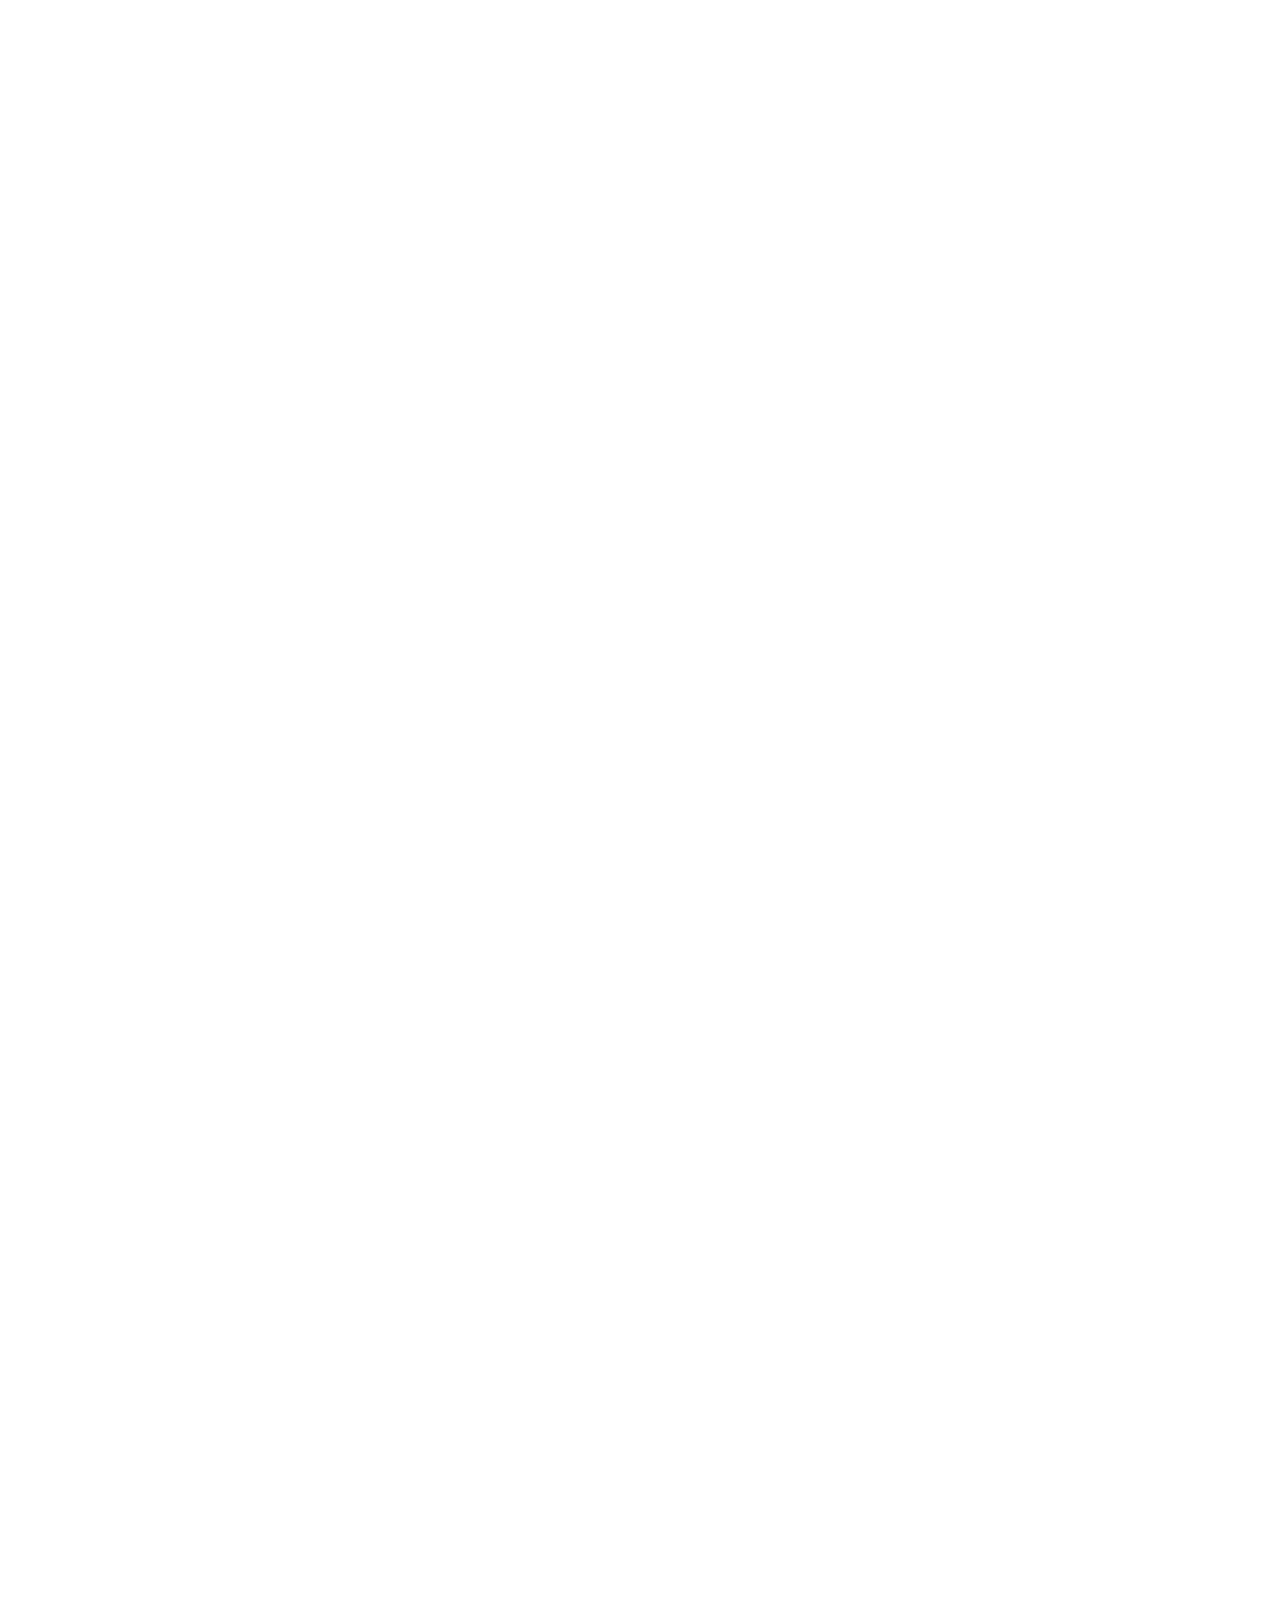
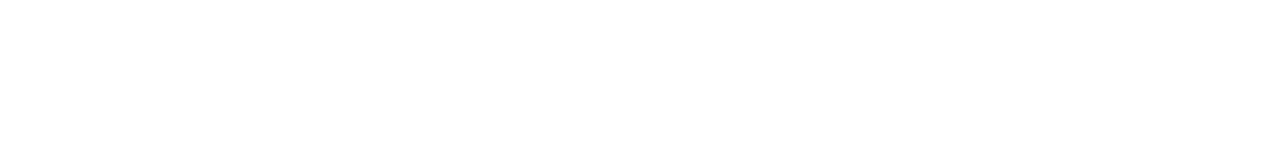
==== index.html @ 77123546 "Add files via upload" ====
<!doctype html>
<html lang="en">

<head>

  <meta charset="utf-8">
  <!-- Required meta tags -->
  <meta name="viewport" content="width=device-width, initial-scale=1.0">
  <link rel="shortcut icon" type="image/x-icon" href="favicon.ico" />
  <!-- Bootstrap CSS -->
  <link rel="stylesheet" href="https://stackpath.bootstrapcdn.com/bootstrap/4.3.1/css/bootstrap.min.css"
    integrity="sha384-ggOyR0iXCbMQv3Xipma34MD+dH/1fQ784/j6cY/iJTQUOhcWr7x9JvoRxT2MZw1T" crossorigin="anonymous">
  <link href="https://cdnjs.cloudflare.com/ajax/libs/font-awesome/4.7.0/css/font-awesome.min.css" rel="stylesheet" />
  <link rel=”stylesheet” href=”css/bootstrap.css”>
  <link rel=”stylesheet” href=”css/bootstrap-responsive.css”>
  <script src="https://code.jquery.com/jquery-3.2.1.slim.min.js"
    integrity="sha384-KJ3o2DKtIkvYIK3UENzmM7KCkRr/rE9/Qpg6aAZGJwFDMVNA/GpGFF93hXpG5KkN"
    crossorigin="anonymous"></script>
  <script src="https://cdnjs.cloudflare.com/ajax/libs/popper.js/1.12.9/umd/popper.min.js"
    integrity="sha384-ApNbgh9B+Y1QKtv3Rn7W3mgPxhU9K/ScQsAP7hUibX39j7fakFPskvXusvfa0b4Q"
    crossorigin="anonymous"></script>
  <script src="https://maxcdn.bootstrapcdn.com/bootstrap/4.0.0/js/bootstrap.min.js"
    integrity="sha384-JZR6Spejh4U02d8jOt6vLEHfe/JQGiRRSQQxSfFWpi1MquVdAyjUar5+76PVCmYl"
    crossorigin="anonymous"></script>
  <script type="text/javascript" src="./app.js"></script>


  <link crossorigin="anonymous" href="https://stackpath.bootstrapcdn.com/bootstrap/4.4.1/css/bootstrap.min.css"
    integrity="sha384-Vkoo8x4CGsO3+Hhxv8T/Q5PaXtkKtu6ug5TOeNV6gBiFeWPGFN9MuhOf23Q9Ifjh" rel="stylesheet" />
  <!-- Custom Styles -->
  <link href="style.css" rel="stylesheet" type="text/css" />
  <title>Taniya Bhosale</title>
</head>

<body id="body" style="opacity: 0;">


  <nav class="navbar fixed-top navbar-expand-lg navbar-dark bg-nav-color ">
    <a href="https://www.taniyabhosale.com"><img class="navbar-brand mr-auto mt-1 mt-lg-0" alt="Miss Taniya Bhosale"
        height="40" src="FrameBrand.png" /></a>

    <div class="collapse navbar-collapse" id="navbarTogglerTbo">
      <ul class="navbar-nav navbar-nav float-right text-right pr-3 ml-auto mt-2 mt-lg-0">
        <li class="nav-item" data-target=".navbar-collapse.show" data-toggle="collapse"> <a class="nav-link" href="#">
            Home
          </a>
        </li>
        <li class="nav-item" data-target=".navbar-collapse.show" data-toggle="collapse">
          <a class="nav-link" href="#projects">
            Projects
          </a>
        </li>

        <li class="nav-item">
          <a class="nav-link" target="_blank" href="http://taniyabhosale.com/Taniya_Resume.pdf">
            Resume
          </a>
        </li>
        <li class="nav-item" >
          <a class="nav-link" href="https://www.instagram.com/food_escapes/" target="_blank">
            Food Blog
          </a>
        </li>
      </ul>
    </div>
  </nav>
  <main role="main" class="container">
    <p class="text-right" style="color: rgb(199, 199, 199);">
      This website is made with <i class="fa fa-heart"style="color: #54b161;"></i> by <a style="color: rgb(223, 223, 223);"
        href="http://www.taniyabhosale.com/">Taniya
        Bhosale</a>
    </p>
    <div class="">
      <div class="row ">
        <header>
          <!-- MOBILE  -->
          <div class="col-xs-12 d-block d-sm-none text-center">
            <div class="header-image">
              <img alt="Miss Taniya Bhosale" height="200" src="tbfinal-mobile.jpeg" />
            </div>
            <div class="resume-title">
              <h2>Taniya</h2>
              <h2>Bhosale</h2>
              <div class="resume-designation">
                <span>UX Designer & Researcher</span>
              </div>
            </div>
          </div>
          <!-- DESKTOP -->
          <div class="col-md-12 extra-offset-md d-none d-md-block d-lg-block first-section">
            <div class="rainbow col-8  person-photo" style="margin-left: auto; 
            margin-right: 0;">
              <img alt="Taniya Bhosale" src="tbfinal-mobile.jpeg" />
            </div>
            <div class="col-8  extra-offset-md resume-title">
              <h2>Taniya</h2>
              <h2>Bhosale</h2>
              <hr style=" width:50%; ">
              <div class="resume-designation" style="font-family: 'Raleway', sans-serif;
                padding: 1em 2em;
                font-size: 18px;">
                <!-- <span>UX Designer & Researcher</span> -->
                <span>A</span>
                <span class="txt-rotate " data-period="1000"
                  data-rotate='[ "UX researcher ", "UX designer",  "developer", "problem solver", "foodie" ]'></span>

              </div>
            </div>
          </div>
          <div class="header-overlay d-none d-md-block d-lg-block"></div>
        </header>
</div>
    </div>
  </main>
        <section class="scroll-down" id="introduction">
          <div class="row section-white">
            <div class="col-sm-12">
              <hr style="width: 100%;">
              <main role="main" class="container">
              <h4 class="bio-tag-line text-center font-weight-normal">
                Hi! Thanks for stopping by :)
                I'm a user experience designer & researcher but I also love to code. I have a background computer
                science with front end development being my forte. I'm currently taking a deep dive in the field of Human Computer Interaction and User Experience design
                from the
                <a href="https://www.ischool.utexas.edu/">
                  <span style="color: #cc5200">
                    University of Texas at Austin.
                  </span>
                </a>
                <img src="utaustinlogo.png" height="30" width="50" alt="UT Austin Logo" />
              </h4>
              </main>
              <hr style="width: 100%;">
            </div>
          </div>
        </section>
        <main role="main" class="container">
        <section class="scroll-down" id="projects">
          <div class="row">
            <div class="col-md-12 mb-5">
              <h2 class="title">PROJECTS</h2>
              <hr />
            </div>
            <br>
            <div class="col-sm-12 projects-list">
              <div class="card-deck mt-4">
                <a href="ecowin.html" class="card" style=" border-color: #cce3ba;
                    border-width: 4px;
                    border-radius: 3%;">
                  <img class="card-img-top" src="./ecowin_logo.png" alt="Ecowin Logo">
                  <div class="card-body text-center">
                    <h5 class="card-title">
                      ECOWIN - Environment awareness and actionable steps
                    </h5>
                  </div>
                </a>

                <a href="indeed.html" class="card" style=" border-color: #aacbe6;
                    border-width: 4px;
                    border-radius: 3%;">
                  <img class="card-img-top" src="./Indeed-Logo.png" alt="Indeed Logo">
                  <div class="card-body text-center">
                    <h5 class="card-title">
                      UX benchmarking for Indeed
                    </h5>
                  </div>
                </a>

              </div>
              <br />
              <!--<div class="card-deck mt-4">-->
              <!--  <a class="card" href="medicalStore.html" style=" border-color: #f7c9b2;-->
              <!--     border-width: 4px;-->
              <!--    border-radius: 3%;">-->
              <!--    <img class="card-img-top" style="border:#CBDBC5; border-radius: 3px; width: 100%;"-->
              <!--      src="./MedHelp_main.png" alt="Medhelp Logo">-->
              <!--    <div class="card-body text-center">-->
              <!--      <h5 class="card-title">MEDHelp</h5>-->
              <!--    </div>-->
              <!--  </a>-->
              <!--  <a class="card" href="gmail.html" style=" -->
              <!--      border-color: #f5b3b3;-->
              <!--      border-width: 4px;-->
              <!--      border-radius: 3%;">-->
              <!--    <img class="card-img-top" src="./gmail logo.jpeg" alt="GMail Logo">-->
              <!--    <div class="card-body text-center">-->
              <!--      <h5 class="card-title">Google mail improvement</h5>-->
              <!--    </div>-->
              <!--  </a>-->
              <!--  <a class="card" href="citiProjects.html" style=" -->
              <!--      border-color: #a3b7d4;-->
              <!--      border-width: 4px;-->
              <!--      border-radius: 3%;">-->
              <!--    <img class="card-img-top" src="./citi-logo.svg" alt="Citi Logo">-->
              <!--    <div class="card-body text-center">-->
              <!--      <h5 class="card-title">Global dashboards for CITI</h5>-->
              <!--    </div>-->
              <!--  </a>-->
              <!--</div>-->
            </div>
            <div class="col-sm-12 mt-5">
              <h4 class="text-center lead font-weight-normal">More UX focused projects are under construction :)</h4>
            </div>
          </div>
        </section>
</main>
        <section class="scroll-down" id="experience">
          <div class="row">
            <div class="col-md-6">
              <h2 class="title">WORK &amp; INTERNSHIP EXPERIENCE</h2>
              <hr />
              <div class="timeline-centered">
                <article class="timeline-entry">
                  <div class="timeline-entry-inner">
                    <div class="timeline-icon"></div>
                    <div class="timeline-label">JULY, 2019 - JUNE 2021</div>
                    <h3 class="company">Citi Corp Services, India</h3>
                    <p class="designation">Analyst / Web developer</p>
                    <p class="description">Designed and developed 3 interaction screens for a global trade
                      application.
                    </p>
                    Reduced redundancy of JSP code by at least 10% using reusable components in Angular.
                    <P class="description"> Designed a generic scalable solution for a payment screen which was
                      extended
                      to three other products with minimal changes
                    </p>
                  </div>
                </article>
                <article class="timeline-entry">
                  <div class="timeline-entry-inner">
                    <div class="timeline-icon"></div>
                    <div class="timeline-label">JUNE 2018 - JULY 2018</div>
                    <h3 class="company">Citi Corp Services, India</h3>
                    <p class="designation">Intern</p>
                    <p class="description">I got a chance to work on an industrial project which will ease the Citi
                      Operations work flow by reducing the UI complexity, hence enhancing the overall UX.
                    </p>
                  </div>
                </article>
              </div>
            </div>
            <div class="col-md-6 mobile-padding">
              <h2 class="title">EDUCATION</h2>
              <hr />
              <div class="timeline-centered">
                <article class="timeline-entry">
                  <div class="timeline-entry-inner">
                    <div class="timeline-icon"></div>
                    <div class="timeline-label">AUGUST, 2021- MAY 2023</div>
                    <h3 class="company">Master of Science in Human Computer Interaction</h3>
                    <p class="designation">University of Texas at Austin, USA</p>
                    <p class="description">Currently pursuing my master of science from UT Austin - School of
                      Information,
                      specializing in human computer interaction.
                    </p>
                  </div>
                </article>
                <article class="timeline-entry">
                  <div class="timeline-entry-inner">
                    <div class="timeline-icon"></div>
                    <div class="timeline-label">JUNE, 2019</div>
                    <h3 class="company">Bachelors Degree in Information technology (Computer Science)</h3>
                    <p class="designation">University of Pune, India</p>
                    <p class="description">I completed my Bachelor of Engineering degree in Information Technology
                      with
                      an
                      overall pointer of 8.33 out of 10, from one of the topmost engineering colleges in my state.
                    </p>
                  </div>
                </article>
              </div>
            </div>
          </div>
        </section>

        <section class="scroll-down" id="interests">
          <div class="row">
            <div class="col-sm-12">
              <h2 class="title">MY OTHER INTERESTS</h2>
              <hr />
            </div>
            <div class="col-sm-6 mt-4">
              <ul class="tbo-list">
                <li class="tbo-list-group-item">I have worked in remote small villages in India to enhance and empower
                  those villagers with personal interaction.
                </li>
                <li class="tbo-list-group-item">I have worked with farmers to help educate them and provide them with
                  free agricultural knowledge which is key work of my family business
                </li>
                <li class="tbo-list-group-item">I dwell in music and I&#39;m very active off stage as well as on
                  stage,
                  with good impromtu comparing skills depending on the audience.
                </li>
                <li class="tbo-list-group-item">I have portrayed various leadership roles as a sports secretary and a
                  basketball player.
                </li>
              </ul>
            </div>
            <div class="col-xs-12 col-sm-6 col-md-6 col-lg-6 ">
              <div id="carouselExampleIndicators" class="carousel slide" data-ride="carousel">
                <ol class="carousel-indicators">
                  <li data-target="#carouselExampleIndicators" data-slide-to="0" class="active"></li>
                  <li data-target="#carouselExampleIndicators" data-slide-to="1"></li>
                  <li data-target="#carouselExampleIndicators" data-slide-to="2"></li>
                  <li data-target="#carouselExampleIndicators" data-slide-to="3"></li>
                  <li data-target="#carouselExampleIndicators" data-slide-to="4"></li>
                </ol>
                <div class="carousel-inner">
                  <div class="carousel-item active">
                    <img class="d-block w-100" src="drama.jpg" alt="Winninig a national level drama comp">

                  </div>
                  <div class="carousel-item">
                    <img class="d-block w-100" src="bball.jpeg" alt="playing basketball">
                  </div>
                  <div class="carousel-item">
                    <img class="d-block w-100" src="anchoring.jpg" alt="Anchoring">
                  </div>
                  <div class="carousel-item">
                    <img class="d-block w-100" src="awards.jpg" alt="Sports secretary awards">
                  </div>
                  <div class="carousel-item">
                    <img class="d-block w-100" src="farmers.jpg" alt="Interactions with farmers">
                  </div>
                </div>
                <a class="carousel-control-prev" href="#carouselExampleIndicators" role="button" data-slide="prev">
                  <span class="carousel-control-prev-icon" aria-hidden="true"></span>
                  <span class="sr-only">Previous</span>
                </a>
                <a class="carousel-control-next" href="#carouselExampleIndicators" role="button" data-slide="next">
                  <span class="carousel-control-next-icon" aria-hidden="true"></span>
                  <span class="sr-only">Next</span>
                </a>
              </div>
            </div>

          </div>
        </section>

        <footer class="container footer-area">
          <div class="text-center">
            <div class="row justify-content-center">
              <div class="col-lg-12">
                <div class="footer-top flex-column">
                  <div class="footer-logo">
                    <button class="d-none"><a class="hire-me" target="_blank" href="Taniya_Resume.pdf">
                        Download My Resume </a></button>


                    <h5 class="pt-3">Connect with me</h5>
                  </div>
                  <div class="social-profiles">
                    <a href="https://www.linkedin.com/in/taniya-bhosale/" class="fa fa-linkedin"></a>
                    <a href="https://www.instagram.com/food_escapes/" class="fa fa-instagram"></a>
                    <a data-auto-recognition="true" href="mailto:taniya@utexas.edu" class="fa fa-envelope"></a>
                  </div>
                </div>
              </div>
            </div>
            <div class="row footer-bottom justify-content-center">
              <p class="col-lg-8 col-sm-12 footer-text">
                &copy;
                <script type="text/javascript">
                  document.write(new Date().getFullYear());
                </script> All rights reserved | This website is made by <a
                  href="http://www.taniyabhosale.com/">Taniya
                  Bhosale</a>
              </p>
            </div>
          </div>
        </footer>
        <!-- MODALS -->
        <!-- <div aria-hidden="true" aria-labelledby="exampleModalLabel" class="modal fade" id="medicalstoremodal" role="dialog" tabindex="-1">
            <div class="modal-dialog modal-lg" role="document">
            <div class="modal-content">
            <div class="modal-header">
            <h5 class="modal-title">Medical Store Management System</h5>
            <button aria-label="Close" class="close" data-dismiss="modal" type="button"><span aria-hidden="true">&times;</span></button></div>
            
            <div class="modal-body"><img alt="medicalStore" class="rounded mx-auto d-block width-90p" src="diagram1.png" />
            <ul class="list-group list-group pt-4 pb-4">
              <li class="list-group-item">I had visited multiple medical shops, spoken to their employees, understood their issues and produced this system taking into consideration all the user needs.</li>
              <li class="list-group-item">We resolved the problems of maintaining the details of a medical store such as stock, expiry dates, accounts, user details, etc. and we created a hassle-free system that is much needed in today&rsquo;s Indian pharmacy stores.</li>
              <li class="list-group-item">While building this system we realized there were a lot of supporting factors that had to be taken into consideration, other than the user. The user need was one thing, but feasibility, cost of production, accessibility etc. were of great importance too.</li>
              <li class="list-group-item">Understanding the user and designing a system around his needs was of utmost importance to me.</li>
            </ul>
            
            <div class="card-deck">
            <div class="card">
            <div class="card-body"><img alt="medicalStore" class="w-50 rounded mx-auto d-block" src="Frame 7.png" />
            <p class="text-center image-caption">The application</p>
            </div>
            </div>
            </div>
            </div>
            
            <div class="modal-footer"><button class="btn btn-secondary" data-dismiss="modal" type="button">Close</button></div>
            </div>
            </div>
            </div> -->
        <!-- 
            <div aria-hidden="true" aria-labelledby="exampleModalLabel" class="modal fade" id="tradesvmodal" role="dialog" tabindex="-1">
            <div class="modal-dialog modal-lg" role="document">
            <div class="modal-content">
            <div class="modal-header">
            <h5 class="modal-title">Trade Surveillance System</h5>
            <button aria-label="Close" class="close" data-dismiss="modal" type="button"><span aria-hidden="true">&times;</span></button></div>
            
            <div class="modal-body">
            <ul class="list-group mb-4">
              <li class="list-group-item">I lead a team of 8 to make a trade surveillance system for fraud detection and even won this competition.</li>
              <li class="list-group-item">We used various technologies, studied about different frauds we could detect and came up with a fully functioning application just within one week of coding.</li>
              <li class="list-group-item">I worked mainly on Angular and servlets which I used for integrating it.</li>
              <li class="list-group-item">It was a great experience handling such a large team, and making sure everyone was equally involved in this project.</li>
            </ul>
            
            <div class="card-deck">
            <div class="card">
            <div class="card-body"><img alt="winningTeam" class="w-50 rounded mx-auto d-block" src="tradesv.jpg" />
            <p class="text-center image-caption">Leading a team of 8</p>
            </div>
            </div>
            </div>
            </div>
            
            <div class="modal-footer"><button class="btn btn-secondary" data-dismiss="modal" type="button">Close</button></div>
            </div>
            </div>
            </div> -->
        <!-- <div aria-hidden="true" aria-labelledby="exampleModalLabel" class="modal fade" id="semanticmodal" role="dialog" tabindex="-1">
            <div class="modal-dialog modal-lg" role="document">
            <div class="modal-content">
            <div class="modal-header">
            <h5 class="modal-title">Semantic web search engine</h5>
            <button aria-label="Close" class="close" data-dismiss="modal" type="button"><span aria-hidden="true">&times;</span></button></div>
            
            <div class="modal-body">
            <ul class="list-group">
              <li class="list-group-item">Researching to overcome issues related to redundant and imperfect search results.</li>
              <li class="list-group-item">As a solution, we came up with an idea of a small-scale search engine using ontologies that would extract the meaning of a search query and return only the exact expected results.</li>
              <li class="list-group-item">We built on top of the existing algorithms and even wrote a few new algorithms to get a final product of a semantic search engine.</li>
              <li class="list-group-item">My inherent ability of &lsquo;extensive researching before beginning work&rsquo; aided in the advancement of the project.</li>
              <li class="list-group-item">As research for this project, I wrote a literature survey paper which has been accepted by the International Conference on Computer Communication and Informatics 2020 to be published in IEEE journals.</li>
              <li class="list-group-item"><a href="https://drive.google.com/open?id=0B-fiHB4Mm16wMzM4UFY0UEFNY2hocEpqNURuWjlCQTJwX2Vn">Read the paper here</a></li>
            </ul>
            </div>
            
            <div class="modal-footer"><button class="btn btn-secondary" data-dismiss="modal" type="button">Close</button></div>
            </div>
            </div>
            </div> -->
 
  <!-- jQuery first, then Popper.js, then Bootstrap JS -->
  <script src="https://code.jquery.com/jquery-3.3.1.slim.min.js"
    integrity="sha384-q8i/X+965DzO0rT7abK41JStQIAqVgRVzpbzo5smXKp4YfRvH+8abtTE1Pi6jizo" crossorigin="anonymous" />
  <script src="https://cdnjs.cloudflare.com/ajax/libs/popper.js/1.14.7/umd/popper.min.js"
    integrity="sha384-UO2eT0CpHqdSJQ6hJty5KVphtPhzWj9WO1clHTMGa3JDZwrnQq4sF86dIHNDz0W1" crossorigin="anonymous" />
  <script src="https://stackpath.bootstrapcdn.com/bootstrap/4.4.1/js/bootstrap.min.js"
    integrity="sha384-wfSDF2E50Y2D1uUdj0O3uMBJnjuUD4Ih7YwaYd1iqfktj0Uod8GCExl3Og8ifwB6" crossorigin="anonymous" />
  <script src="https://cdnjs.cloudflare.com/ajax/libs/animejs/2.0.2/anime.min.js"></script>


</body>

</html>
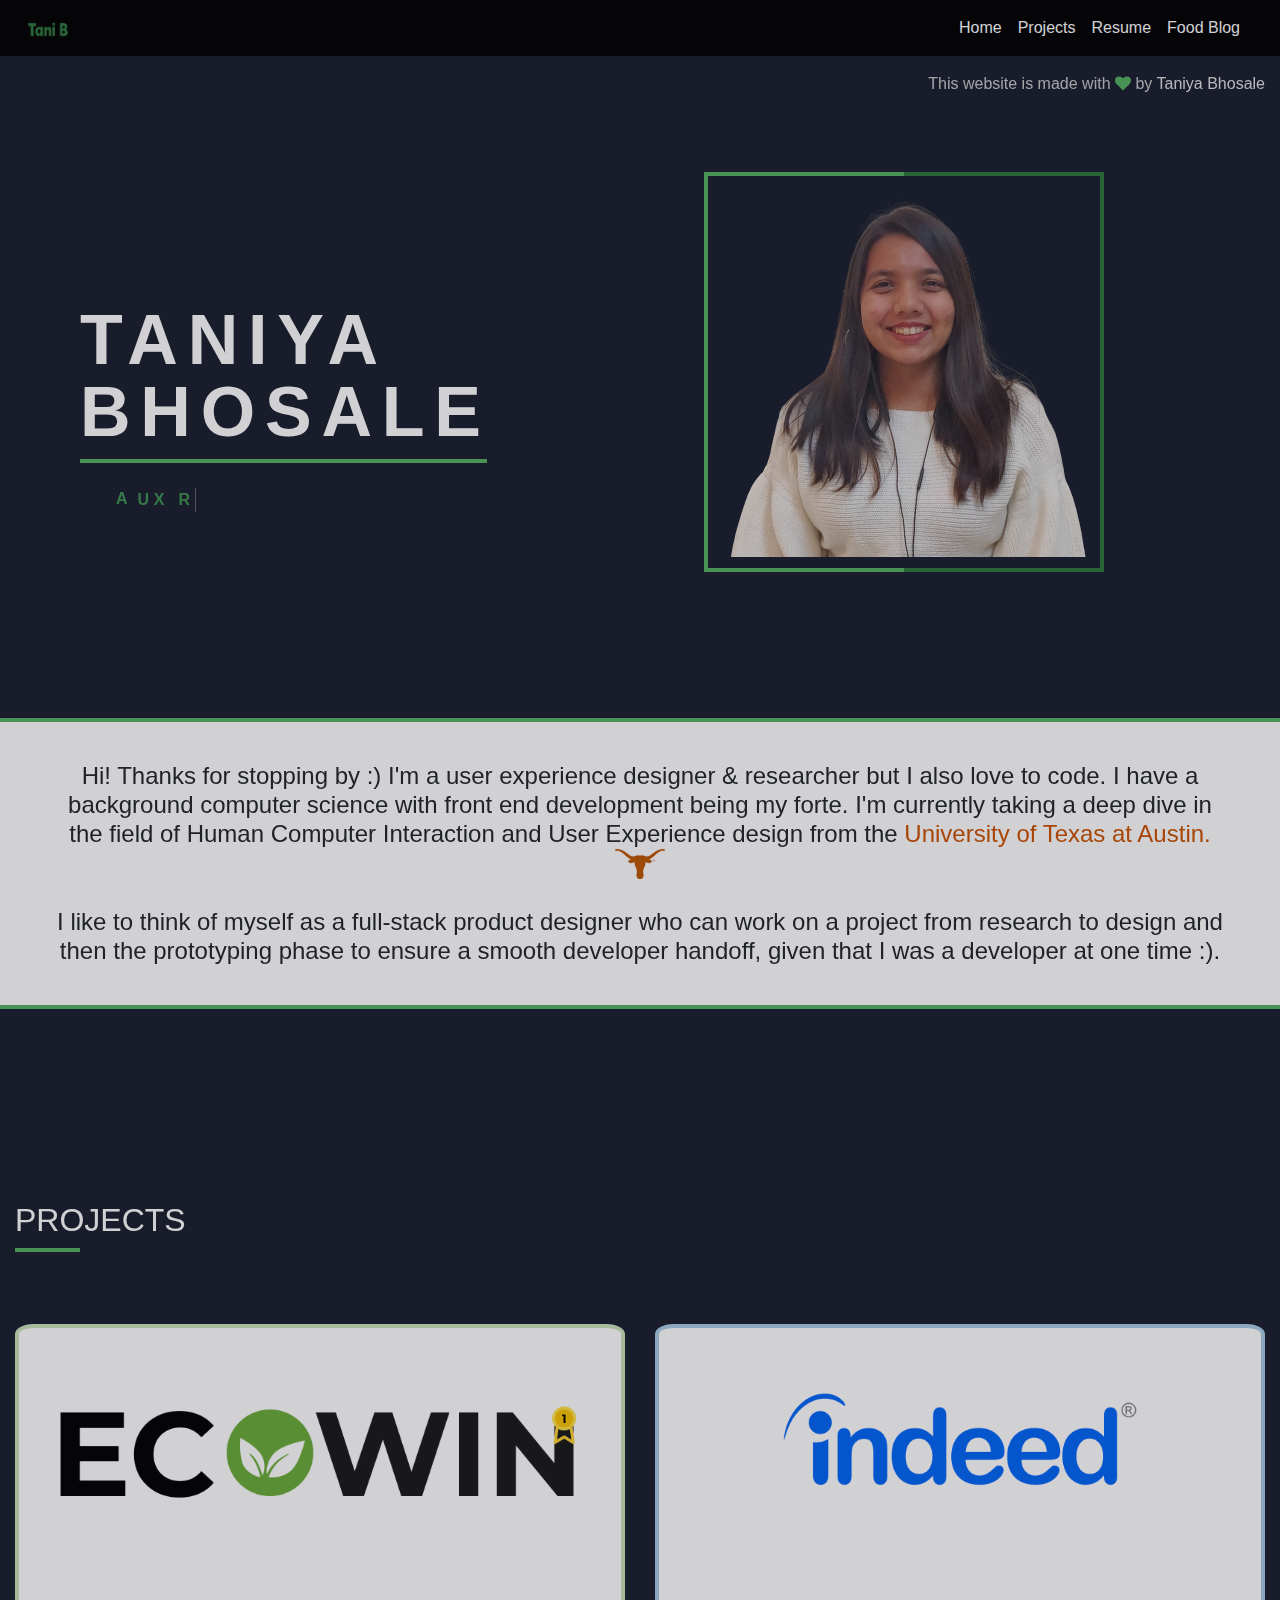
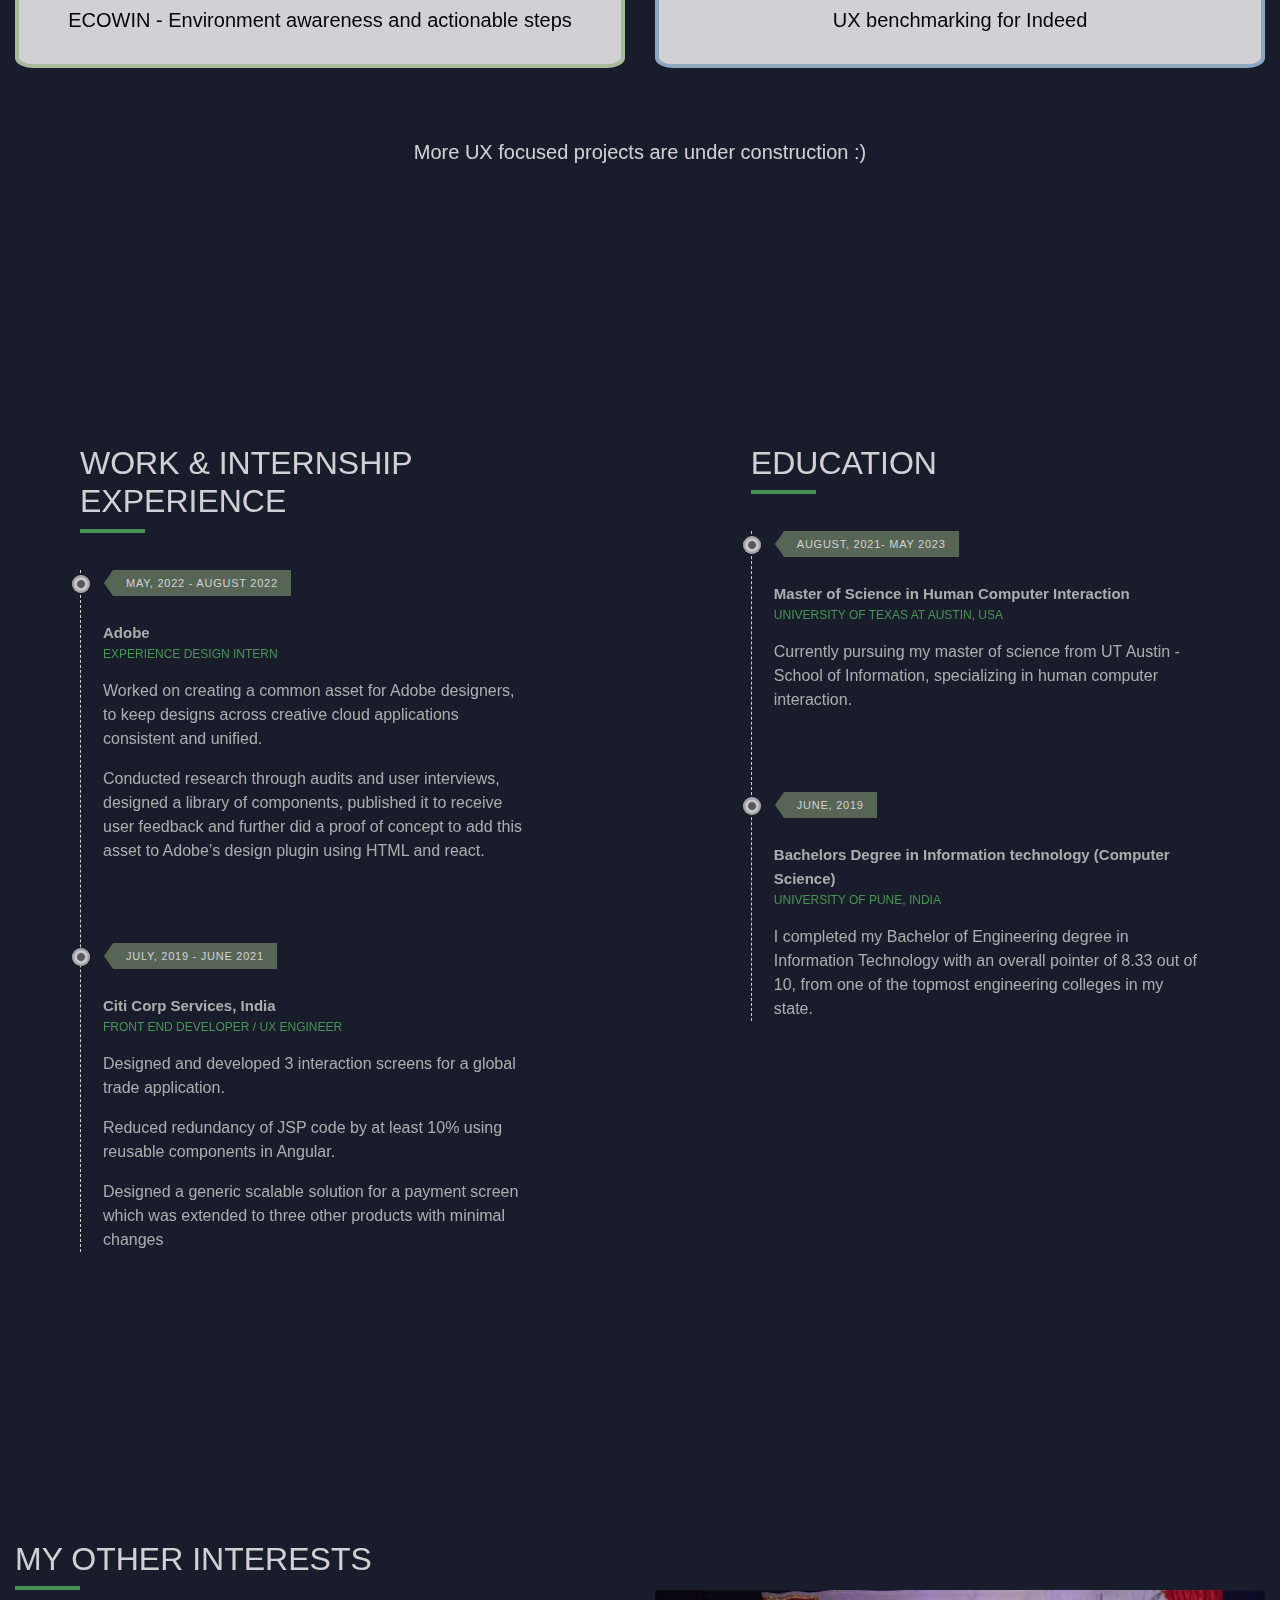
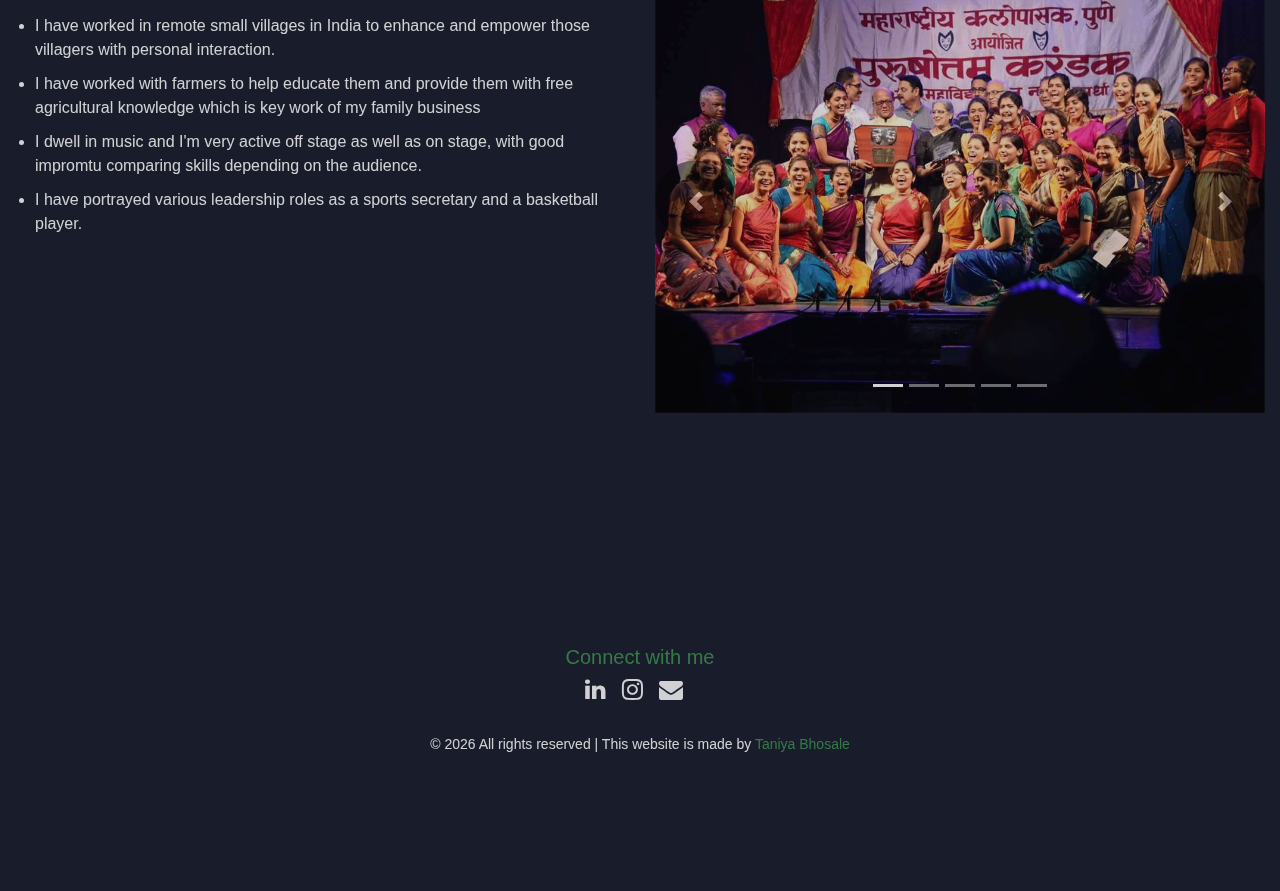
==== commit f77daa3a: "changes to hero page and Indeed file" ====
--- a/index.html
+++ b/index.html
@@ -52,7 +52,7 @@
         </li>
 
         <li class="nav-item">
-          <a class="nav-link" target="_blank" href="http://taniyabhosale.com/Taniya_Resume.pdf">
+          <a class="nav-link" target="_blank" href="Taniya_Bhosale_Resume_FT.pdf">
             Resume
           </a>
         </li>
@@ -67,7 +67,7 @@
   <main role="main" class="container">
     <p class="text-right" style="color: rgb(199, 199, 199);">
       This website is made with <i class="fa fa-heart"style="color: #54b161;"></i> by <a style="color: rgb(223, 223, 223);"
-        href="http://www.taniyabhosale.com/">Taniya
+        href="https://taniya-bhosale.github.io/">Taniya
         Bhosale</a>
     </p>
     <div class="">
@@ -101,8 +101,8 @@
                 font-size: 18px;">
                 <!-- <span>UX Designer & Researcher</span> -->
                 <span>A</span>
-                <span class="txt-rotate " data-period="1000"
-                  data-rotate='[ "UX researcher ", "UX designer",  "developer", "problem solver", "foodie" ]'></span>
+                <span class="txt-rotate" data-period="1000"
+                  data-rotate='[ "UX researcher ", "UX designer", "ALLY", "Developer", "problem solver", "foodie" ]'></span>
 
               </div>
             </div>
@@ -128,6 +128,9 @@
                   </span>
                 </a>
                 <img src="utaustinlogo.png" height="30" width="50" alt="UT Austin Logo" />
+                <br>
+                <br>
+                I like to think of myself as a full-stack product designer who can work on a project from research to design and then the prototyping phase to ensure a smooth developer handoff, given that I was a developer at one time :).
               </h4>
               </main>
               <hr style="width: 100%;">
@@ -199,34 +202,50 @@
               <!--</div>-->
             </div>
             <div class="col-sm-12 mt-5">
-              <h4 class="text-center lead font-weight-normal">More UX focused projects are under construction :)</h4>
+              <h4 class="text-center lead font-weight-normal" style="color: #ffffff;">More UX focused projects are under construction :)</h4>
             </div>
           </div>
         </section>
-</main>
+      </main>
         <section class="scroll-down" id="experience">
-          <div class="row">
-            <div class="col-md-6">
+          <div class="row" style="padding: 80px;">
+            <div class="col-md-5">
               <h2 class="title">WORK &amp; INTERNSHIP EXPERIENCE</h2>
               <hr />
               <div class="timeline-centered">
                 <article class="timeline-entry">
                   <div class="timeline-entry-inner">
                     <div class="timeline-icon"></div>
+                    <div class="timeline-label">MAY, 2022 - AUGUST 2022</div>
+                    <h3 class="company">Adobe</h3>
+                    <p class="designation">Experience design intern</p>
+                    <p class="description">Worked on creating a common asset for Adobe designers, to keep designs across creative cloud applications consistent and unified.
+                    </p>
+                    <p class="description">
+                      Conducted research through audits and user interviews, designed a library of components, published it to receive user feedback and further did a proof of concept to add this asset to Adobe’s design plugin using HTML and react.
+
+                    </p>
+                  </div>
+                </article>
+                <article class="timeline-entry">
+                  <div class="timeline-entry-inner">
+                    <div class="timeline-icon"></div>
                     <div class="timeline-label">JULY, 2019 - JUNE 2021</div>
                     <h3 class="company">Citi Corp Services, India</h3>
-                    <p class="designation">Analyst / Web developer</p>
+                    <p class="designation">Front end developer / UX Engineer</p>
                     <p class="description">Designed and developed 3 interaction screens for a global trade
                       application.
                     </p>
+                    <p class="description">
                     Reduced redundancy of JSP code by at least 10% using reusable components in Angular.
+                    </p>
                     <P class="description"> Designed a generic scalable solution for a payment screen which was
                       extended
                       to three other products with minimal changes
                     </p>
                   </div>
                 </article>
-                <article class="timeline-entry">
+                <!-- <article class="timeline-entry">
                   <div class="timeline-entry-inner">
                     <div class="timeline-icon"></div>
                     <div class="timeline-label">JUNE 2018 - JULY 2018</div>
@@ -236,10 +255,11 @@
                       Operations work flow by reducing the UI complexity, hence enhancing the overall UX.
                     </p>
                   </div>
-                </article>
-              </div>
-            </div>
-            <div class="col-md-6 mobile-padding">
+                </article> -->
+              </div>
+            </div>
+            <div class="col-md-2"></div>
+            <div class="col-md-5" >
               <h2 class="title">EDUCATION</h2>
               <hr />
               <div class="timeline-centered">
@@ -272,7 +292,7 @@
             </div>
           </div>
         </section>
-
+        <main role="main" class="container">
         <section class="scroll-down" id="interests">
           <div class="row">
             <div class="col-sm-12">
@@ -336,18 +356,18 @@
 
           </div>
         </section>
-
+     </main>
         <footer class="container footer-area">
           <div class="text-center">
             <div class="row justify-content-center">
               <div class="col-lg-12">
                 <div class="footer-top flex-column">
                   <div class="footer-logo">
-                    <button class="d-none"><a class="hire-me" target="_blank" href="Taniya_Resume.pdf">
+                    <button style="color: white;" class="d-none"><a class="hire-me" target="_blank" href="Taniya_Bhosale_Resume_FT.pdf">
                         Download My Resume </a></button>
 
 
-                    <h5 class="pt-3">Connect with me</h5>
+                    <h5 style="color: #3e9150;"class="pt-3">Connect with me</h5>
                   </div>
                   <div class="social-profiles">
                     <a href="https://www.linkedin.com/in/taniya-bhosale/" class="fa fa-linkedin"></a>
@@ -358,99 +378,18 @@
               </div>
             </div>
             <div class="row footer-bottom justify-content-center">
-              <p class="col-lg-8 col-sm-12 footer-text">
+              <p class="col-lg-8 col-sm-12 footer-text" style="color: white;">
                 &copy;
                 <script type="text/javascript">
                   document.write(new Date().getFullYear());
-                </script> All rights reserved | This website is made by <a
-                  href="http://www.taniyabhosale.com/">Taniya
+                </script> All rights reserved | This website is made by <a style="color: #3e9150;;"
+                  href="https://taniya-bhosale.github.io/">Taniya
                   Bhosale</a>
               </p>
             </div>
           </div>
         </footer>
-        <!-- MODALS -->
-        <!-- <div aria-hidden="true" aria-labelledby="exampleModalLabel" class="modal fade" id="medicalstoremodal" role="dialog" tabindex="-1">
-            <div class="modal-dialog modal-lg" role="document">
-            <div class="modal-content">
-            <div class="modal-header">
-            <h5 class="modal-title">Medical Store Management System</h5>
-            <button aria-label="Close" class="close" data-dismiss="modal" type="button"><span aria-hidden="true">&times;</span></button></div>
-            
-            <div class="modal-body"><img alt="medicalStore" class="rounded mx-auto d-block width-90p" src="diagram1.png" />
-            <ul class="list-group list-group pt-4 pb-4">
-              <li class="list-group-item">I had visited multiple medical shops, spoken to their employees, understood their issues and produced this system taking into consideration all the user needs.</li>
-              <li class="list-group-item">We resolved the problems of maintaining the details of a medical store such as stock, expiry dates, accounts, user details, etc. and we created a hassle-free system that is much needed in today&rsquo;s Indian pharmacy stores.</li>
-              <li class="list-group-item">While building this system we realized there were a lot of supporting factors that had to be taken into consideration, other than the user. The user need was one thing, but feasibility, cost of production, accessibility etc. were of great importance too.</li>
-              <li class="list-group-item">Understanding the user and designing a system around his needs was of utmost importance to me.</li>
-            </ul>
-            
-            <div class="card-deck">
-            <div class="card">
-            <div class="card-body"><img alt="medicalStore" class="w-50 rounded mx-auto d-block" src="Frame 7.png" />
-            <p class="text-center image-caption">The application</p>
-            </div>
-            </div>
-            </div>
-            </div>
-            
-            <div class="modal-footer"><button class="btn btn-secondary" data-dismiss="modal" type="button">Close</button></div>
-            </div>
-            </div>
-            </div> -->
-        <!-- 
-            <div aria-hidden="true" aria-labelledby="exampleModalLabel" class="modal fade" id="tradesvmodal" role="dialog" tabindex="-1">
-            <div class="modal-dialog modal-lg" role="document">
-            <div class="modal-content">
-            <div class="modal-header">
-            <h5 class="modal-title">Trade Surveillance System</h5>
-            <button aria-label="Close" class="close" data-dismiss="modal" type="button"><span aria-hidden="true">&times;</span></button></div>
-            
-            <div class="modal-body">
-            <ul class="list-group mb-4">
-              <li class="list-group-item">I lead a team of 8 to make a trade surveillance system for fraud detection and even won this competition.</li>
-              <li class="list-group-item">We used various technologies, studied about different frauds we could detect and came up with a fully functioning application just within one week of coding.</li>
-              <li class="list-group-item">I worked mainly on Angular and servlets which I used for integrating it.</li>
-              <li class="list-group-item">It was a great experience handling such a large team, and making sure everyone was equally involved in this project.</li>
-            </ul>
-            
-            <div class="card-deck">
-            <div class="card">
-            <div class="card-body"><img alt="winningTeam" class="w-50 rounded mx-auto d-block" src="tradesv.jpg" />
-            <p class="text-center image-caption">Leading a team of 8</p>
-            </div>
-            </div>
-            </div>
-            </div>
-            
-            <div class="modal-footer"><button class="btn btn-secondary" data-dismiss="modal" type="button">Close</button></div>
-            </div>
-            </div>
-            </div> -->
-        <!-- <div aria-hidden="true" aria-labelledby="exampleModalLabel" class="modal fade" id="semanticmodal" role="dialog" tabindex="-1">
-            <div class="modal-dialog modal-lg" role="document">
-            <div class="modal-content">
-            <div class="modal-header">
-            <h5 class="modal-title">Semantic web search engine</h5>
-            <button aria-label="Close" class="close" data-dismiss="modal" type="button"><span aria-hidden="true">&times;</span></button></div>
-            
-            <div class="modal-body">
-            <ul class="list-group">
-              <li class="list-group-item">Researching to overcome issues related to redundant and imperfect search results.</li>
-              <li class="list-group-item">As a solution, we came up with an idea of a small-scale search engine using ontologies that would extract the meaning of a search query and return only the exact expected results.</li>
-              <li class="list-group-item">We built on top of the existing algorithms and even wrote a few new algorithms to get a final product of a semantic search engine.</li>
-              <li class="list-group-item">My inherent ability of &lsquo;extensive researching before beginning work&rsquo; aided in the advancement of the project.</li>
-              <li class="list-group-item">As research for this project, I wrote a literature survey paper which has been accepted by the International Conference on Computer Communication and Informatics 2020 to be published in IEEE journals.</li>
-              <li class="list-group-item"><a href="https://drive.google.com/open?id=0B-fiHB4Mm16wMzM4UFY0UEFNY2hocEpqNURuWjlCQTJwX2Vn">Read the paper here</a></li>
-            </ul>
-            </div>
-            
-            <div class="modal-footer"><button class="btn btn-secondary" data-dismiss="modal" type="button">Close</button></div>
-            </div>
-            </div>
-            </div> -->
- 
-  <!-- jQuery first, then Popper.js, then Bootstrap JS -->
+       
   <script src="https://code.jquery.com/jquery-3.3.1.slim.min.js"
     integrity="sha384-q8i/X+965DzO0rT7abK41JStQIAqVgRVzpbzo5smXKp4YfRvH+8abtTE1Pi6jizo" crossorigin="anonymous" />
   <script src="https://cdnjs.cloudflare.com/ajax/libs/popper.js/1.14.7/umd/popper.min.js"
--- a/style.css
+++ b/style.css
@@ -0,0 +1,861 @@
+html {
+  scroll-behavior: smooth;
+}
+
+body {
+  min-height: 75rem;
+  padding-top: 4.5rem;
+  /* background-image: url("i-like-food\ 1\ \(1\).png"); */
+  background-repeat: repeat;
+  background-color: #191d2b;
+  text-size-adjust: auto;
+}
+.sidenav {
+  height: 100%;
+  width: 130px;
+  position: fixed;
+  z-index: 1;
+  top:40%;
+  right: 0;
+  background-color: none;
+  overflow-x: hidden;
+  padding-top: 20px;
+}
+
+.sidenav a {
+  padding: 6px 8px 6px 16px;
+  text-decoration: none;
+  font-size: 20px;
+  color: #3e9150;
+  display: block;
+}
+
+.sidenav a:hover {
+  color: #67785F;
+  border-bottom: 2px solid rgb(0, 0, 0);
+}
+
+.sidenav a.active {
+  border-bottom: 2px solid rgb(0, 0, 0);
+  
+}
+
+@media screen and (max-height: 450px) {
+  .sidenav {padding-top: 15px;}
+  .sidenav a {font-size: 18px;}
+}
+
+#cards_landscape_wrap-2 {
+  text-align: center;
+  -ms-box-orient: horizontal;
+  display: -webkit-box;
+  display: -moz-box;
+  display: -ms-flexbox;
+  display: -moz-flex;
+  display: -webkit-flex;
+  display: flex;
+  justify-content: center;
+}
+
+#cards_landscape_wrap-2 a {
+  text-decoration: none;
+  outline: none;
+}
+#cards_landscape_wrap-2 .card-flyer {
+  border-radius: 5px;
+}
+#cards_landscape_wrap-2 .card-flyer .image-box {
+  background: #ffffff;
+  overflow: hidden;
+  box-shadow: 0px 2px 15px rgba(0, 0, 0, 0.05);
+  border-radius: 5px;
+  /* height: 500px; */
+}
+#cards_landscape_wrap-2 .card-flyer .image-box img {
+  -webkit-transition: all 0.9s ease;
+  -moz-transition: all 0.9s ease;
+  -o-transition: all 0.9s ease;
+  -ms-transition: all 0.9s ease;
+  width: 100%;
+  height: 300px;
+  
+}
+#cards_landscape_wrap-2 .card-flyer:hover .image-box img {
+  opacity: 0.7;
+  -webkit-transform: scale(1.15);
+  -moz-transform: scale(1.15);
+  -ms-transform: scale(1.15);
+  -o-transform: scale(1.15);
+  transform: scale(1.15);
+}
+#cards_landscape_wrap-2 .card-flyer .text-box {
+  text-align: center;
+}
+#cards_landscape_wrap-2 .card-flyer .text-box .text-container {
+  padding: 30px 18px;
+}
+#cards_landscape_wrap-2 .card-flyer {
+  background: #ffffff;
+  margin-top: 50px;
+  -webkit-transition: all 0.2s ease-in;
+  -moz-transition: all 0.2s ease-in;
+  -ms-transition: all 0.2s ease-in;
+  -o-transition: all 0.2s ease-in;
+  transition: all 0.2s ease-in;
+  box-shadow: 0px 3px 4px rgba(0, 0, 0, 0.4);
+}
+#cards_landscape_wrap-2 .card-flyer:hover {
+  background: #fff;
+  box-shadow: 0px 15px 26px rgba(0, 0, 0, 0.5);
+  -webkit-transition: all 0.08s ease-in;
+  -moz-transition: all 0.08s ease-in;
+  -ms-transition: all 0.08s ease-in;
+  -o-transition: all 0.08s ease-in;
+  transition: all 0.08s ease-in;
+  margin-top: 50px;
+}
+#cards_landscape_wrap-2 .card-flyer .text-box p {
+  margin-top: 10px;
+  margin-bottom: 0px;
+  padding-bottom: 0px;
+  font-size: 14px;
+  letter-spacing: 1px;
+  color: #000000;
+}
+#cards_landscape_wrap-2 .card-flyer .text-box h6 {
+  margin-top: 0px;
+  margin-bottom: 4px;
+  font-size: 18px;
+  font-weight: bold;
+  text-transform: uppercase;
+  font-family: "Roboto Black", sans-serif;
+  letter-spacing: 1px;
+  color: black;
+}
+.card {
+  margin: 0 0.5em;
+  /* box-shadow: 2px 6px 8px 0 rgba(22, 22, 26, 0.18); */
+ 
+}
+.card:hover{
+  box-shadow: 2px 6px 8px 2px rgba(22, 22, 26, 0.18);
+}
+
+.cards-wrapper {
+  display: flex;
+  justify-content: center;
+}
+.carousel-control-prev,
+.carousel-control-next {
+  background-color: black;
+  width: 9vh;
+  height: 9vh;
+  border-radius: 50%;
+  top: 50%;
+  transform: translateY(-50%);
+}
+.navbar-nav .nav-item .nav-link {
+  color: #ffffff;
+}
+
+.bg-nav-color {
+  background-color: black;
+}
+
+.fontStyle {
+  font-family: "Monaco", monospace;
+  font-size: large;
+}
+
+.br-container {
+  margin-top: -35px;
+}
+
+/* Small devices (landscape phones, 576px and up) */
+/* @media (min-width: 576px) {
+} */
+
+/* Medium devices (tablets, 768px and up) */
+@media only screen and (min-width: 768px) {
+  .br-container {
+      margin: 50px 0;
+      padding: 30px;
+  }
+}
+
+.extra-offset-md {
+  padding-left: 40px;
+}
+
+.timeline-centered {
+  position: relative;
+  margin-top: 37px;
+}
+
+.timeline-centered:before {
+  content: "";
+  position: absolute;
+  top: 0px;
+  bottom: 0px;
+  display: block;
+  width: 4px;
+  border-left: dashed 1px #ffffff;
+}
+
+.timeline-centered .timeline-entry {
+  position: relative;
+  margin-bottom: 80px;
+  clear: both;
+}
+
+.timeline-centered .timeline-entry:last-child {
+  margin-bottom: 0px;
+}
+
+.timeline-centered .timeline-entry .timeline-entry-inner {
+  position: relative;
+  padding-left: 23px;
+}
+
+.timeline-centered .timeline-entry .timeline-entry-inner .timeline-icon {
+  position: absolute;
+  top: 5px;
+  left: -8px;
+  display: block;
+  width: 18px;
+  height: 18px;
+  -webkit-border-radius: 50px;
+  -moz-border-radius: 50px;
+  border-radius: 50px;
+  font-size: 15px;
+  text-align: center;
+  line-height: 9px;
+  color: #fff;
+  background-image: url("arrow-left.png");
+  background-size: 100%;
+}
+
+.timeline-centered .timeline-entry .timeline-entry-inner .timeline-label {
+  position: relative;
+  background: #67785f;
+  padding: 0 13px;
+  margin-left: 10px;
+  -webkit-background-clip: padding-box;
+  -moz-background-clip: padding;
+  background-clip: padding-box;
+  display: inline-block;
+  text-transform: uppercase;
+  font-size: 11px;
+  line-height: 26px;
+  letter-spacing: 0.75px;
+  color: #fff;
+}
+
+.timeline-centered .timeline-entry .timeline-entry-inner .timeline-label:after {
+  content: "";
+  display: block;
+  position: absolute;
+  left: -9px;
+  top: 0;
+  width: 0;
+  height: 0;
+  border-style: solid;
+  border-width: 13px 9px 13px 0;
+  border-color: transparent #67785f transparent transparent;
+}
+
+.timeline-centered .timeline-entry .timeline-entry-inner .company {
+  margin: 0;
+  margin-top: 25px;
+  font-size: 15px;
+  font-weight: 700;
+  line-height: 24px;
+  color: #d1d1d1; 
+}
+
+.timeline-centered .timeline-entry .timeline-entry-inner p.designation {
+  margin-top: 0px;
+  font-weight: 500;
+  font-size: 12px;
+  text-transform: uppercase;
+  color: #54b161; 
+}
+
+.timeline-centered .timeline-entry .timeline-entry-inner p.description {
+  margin-top: 13px;
+  color: #d1d1d1;
+  /* word-break: break-all; */
+}
+
+hr {
+  width: 65px;
+  margin: 0 0 0;
+  border-width: 4px;
+  border-color: #54b161;
+}
+
+.line {
+  width: 100%;
+  height: 47px;
+  border-bottom: 1px solid black;
+  position: absolute;
+}
+
+.scroll-down {
+  padding: 3rem 1rem;
+  -webkit-transition: 0.6s;
+  transition: 0.6s;
+}
+
+@media only screen and (min-width: 768px) {
+  .scroll-down {
+      padding: 6rem 0;
+  }
+}
+
+@media (min-width: 1200px){
+    .container
+    {
+    max-width: 1300px;
+}
+}
+.main-container {
+  background-color: white;
+}
+.responsive {
+  width: 100%;
+}
+
+@media only screen and (min-width: 768px) {
+  .main-container {
+      margin-top: 61px;
+      background-color: white;
+  }
+  .responsive {
+      width: 1400px;
+  }
+}
+
+.main-container .offset-lt {
+  padding-right: 30px;
+}
+
+.main-container .offset-rt {
+  padding-left: 30px;
+}
+
+.main-container .extra-offset {
+  padding-left: 45px;
+}
+
+.main-container .extra-offset-md {
+  padding-left: 65px;
+}
+
+.main-container .extra-offset-minus {
+  margin-left: -48px;
+}
+
+.main-container .extra-offset-lg {
+  padding-left: 80px;
+}
+
+@media only screen and (min-width: 768px) {
+  section {
+      padding-top: 30px;
+      padding-bottom: 40px;
+  }
+}
+
+header {
+  position: relative;
+  height: 510px;
+  padding: 60px 0 0 0;
+  background-position: right top;
+  background-size: 100%;
+  background-repeat: no-repeat;
+  overflow: hidden;
+  width: 100%;
+}
+
+@media all and (max-width: 1023px) {
+  header {
+      background-size: cover;
+  }
+}
+
+header > .col-md-12 {
+  height: 100%;
+}
+
+header .resume-title {
+  padding: 20px;
+  margin-left: 20px;
+  z-index: 2;
+}
+
+header .resume-title h2 {
+  padding-bottom: 15px;
+  font-size: 70px;
+  font-weight: 800;
+  text-transform: uppercase;
+  color: white;
+  line-height: 0.69em;
+  letter-spacing: 0.14em;
+}
+
+header .resume-designation {
+  width: 100%;
+  margin-top: 4px;
+  display: inline-block;
+  padding: 5px 40px;
+}
+
+header .resume-designation span {
+  display: inline-block;
+  font-size: 16px;
+  font-weight: 700;
+  text-transform: uppercase;
+  color: #3e9150;
+  letter-spacing: 0.3em;
+  vertical-align: middle;
+}
+
+header .resume-designation span.border {
+  width: 100%;
+  height: 4px;
+  background-color: #ff4d57;
+}
+
+@media only screen and (min-width: 768px) {
+  header .resume-title {
+      position: absolute;
+      bottom: 72px;
+      width: calc(100% - 150px);
+  }
+
+  header .resume-title h2 {
+      padding-bottom: 15px;
+      font-size: 70px;
+      font-weight: 800;
+      text-transform: uppercase;
+      color: white;
+      line-height: 0.69em;
+      letter-spacing: 0.14em;
+  }
+
+ 
+}
+
+@media all and (max-width: 480px) {
+  header .col-md-12.extra-offset-md {
+      padding: 0 15px;
+  }
+
+  header .col-md-12.extra-offset-md .btn.btn-transparent {
+      display: block;
+      margin: 0 auto;
+  }
+}
+
+@media all and (max-width: 479px) {
+  header .resume-title h2 {
+      font-size: 45px;
+  }
+}
+
+/*SECOND PAGE*/
+.modern-title {
+  float: left;
+  width: 100%;
+  margin: 0 0 30px;
+  padding: 0 0 10px;
+  border-bottom: 1px solid #d6d6d6;
+}
+
+.bio-info {
+  float: left;
+  width: 100%;
+  padding: 50px 40px 50px;
+  background: #fff;
+  -webkit-border-radius: 4px;
+  -moz-border-radius: 4px;
+  -ms-border-radius: 4px;
+  -o-border-radius: 4px;
+  border-radius: 4px;
+  -webkit-box-shadow: 0 0 21px rgba(0, 0, 0, 0.09);
+  -moz-box-shadow: 0 0 21px rgba(0, 0, 0, 0.09);
+  -ms-box-shadow: 0 0 21px rgba(0, 0, 0, 0.09);
+  -o-box-shadow: 0 0 21px rgba(0, 0, 0, 0.09);
+  box-shadow: 0 0 21px rgba(0, 0, 0, 0.09);
+}
+
+.bio-info.overlap {
+  margin-top: -40px;
+}
+
+.info-list {
+  float: left;
+  width: 100%;
+  margin: 0;
+  margin-left: -20px;
+}
+
+ul.info-list li {
+  padding: 0;
+}
+
+ul.info-list li:before {
+  display: none;
+}
+
+ul.info-list li {
+  padding: 0;
+  font-size: 14px;
+  margin: 0 0 25px;
+  float: left;
+  width: 100%;
+}
+
+ul.info-list li:last-child {
+  margin: 0;
+}
+
+ul.info-list li i {
+  font-style: normal;
+  float: left;
+  width: 35%;
+}
+
+ul.info-list li span {
+  float: left;
+  width: 65%;
+}
+
+.line-title {
+  float: left;
+  width: 100%;
+  padding-top: 17px;
+  position: relative;
+  margin: 0 0 30px;
+}
+
+.line-title:before {
+  content: "";
+  position: absolute;
+  left: 0;
+  top: 0;
+  width: 45px;
+  height: 4px;
+  background: #2f2f2f;
+}
+
+.line-title h3 {
+  float: left;
+  width: 100%;
+  line-height: 1;
+  font-size: 20px;
+  margin: 0;
+  font-weight: 500;
+}
+
+.creative-title {
+  margin: 0px 0 50px;
+}
+
+.creative-title h2 {
+  margin: 0;
+  font-size: 40px;
+  font-weight: 300;
+  line-height: 1;
+}
+
+.creative-title h2 strong {
+  font-weight: 700;
+}
+
+.simple-text p {
+  margin: 0 0 40px;
+}
+
+.simple-text li {
+  color: #7f7f7f;
+}
+
+.octa-counters.dark .counter {
+  color: #333;
+}
+
+.skill-pill {
+  margin-bottom: 25px;
+  width: 100%;
+  font-size: 18px;
+}
+
+.skill-pill > .badge-trimary {
+  padding: 10px 15px;
+  color: #fff;
+  background-color: #008b8b;
+  border: 2px solid transparent;
+  margin-right: 10px;
+  font-weight: 400;
+  letter-spacing: 1px;
+  margin: 3px 6px 3px 0px;
+}
+
+.skill-pill > .badge-trimary:hover {
+  background-color: #ff4d57;
+  cursor: pointer;
+}
+
+.skill-pill > .title {
+  padding-right: 15px;
+}
+
+.mobile-padding {
+  padding-top: 25px;
+}
+
+@media only screen and (min-width: 768px) {
+  .mobile-padding {
+      padding: 0;
+  }
+}
+
+.p-40-0 {
+  padding: 40px 0;
+}
+
+.btn-color {
+  color: #fff;
+  background-color: #008b8b;
+  border-color: #008b8b;
+}
+
+.image-caption {
+  margin-top: 10px;
+  margin-bottom: 0;
+}
+
+.card-footer {
+  padding: 10px;
+  background: transparent;
+  border: 0;
+}
+
+.bio-tag-line {
+  padding: 30px 30px;
+  margin: 10px;
+}
+
+.width-90p {
+  width: 90%;
+}
+
+@media only screen and (max-width: 768px) {
+  .modal-body {
+      font-size: 14px;
+  }
+
+  .modal {
+      width: 97% !important;
+  }
+}
+
+.carousel-inner > .carousel-item > img {
+  max-width: 100%;
+}
+
+@media only screen and (min-width: 768px) {
+  .carousel-inner > .carousel-item > img {
+      max-width: 100%;
+  }
+}
+
+.tbo-list {
+  padding: 0 20px;
+}
+
+.tbo-list > .tbo-list-group-item {
+  margin-bottom: 10px;
+  color: white;
+}
+
+.social-profiles {
+  padding-top: 30px;
+}
+
+.social-profiles > a {
+  margin-right: 18px;
+  font-size: 24px;
+  color: rgb(255, 255, 255);
+}
+
+.social-profiles > a:hover {
+  text-decoration: none;
+  color: #008b8b;
+}
+
+.btn-color:hover {
+  background: #ff4d57;
+  border-color: #ff4d57;
+  color: #fff;
+}
+
+/* Footer */
+.footer-area {
+  padding: 120px 30px;
+  position: relative;
+  font-size: 14px;
+}
+
+.footer-area .footer-logo h4 {
+  font-size: 20px;
+  color: #000000;
+  margin-top: 35px;
+  text-transform: uppercase;
+}
+
+.footer-area .social-profiles {
+  text-align: center;
+  padding: 0;
+  margin: 5px 0px 30px;
+}
+
+.footer-area .social-profiles > a {
+  margin-right: 12px;
+}
+
+.hire-me {
+  font-size: 30px;
+  color: #000;
+  font-weight: 600;
+}
+
+.hire-me:hover {
+  color: #ff4d57;
+}
+
+.person-photo {
+  position: absolute;
+  left: 55%;
+ 
+}
+
+@media only screen and (max-width: 768px) {
+  #projects > .card-deck {
+      margin: 0 15px;
+  }
+}
+.titles {
+  padding: 20px;
+}
+
+/* New */
+
+.projects-list .card-deck .card {
+}
+
+.projects-list .card-deck a {
+  text-decoration: none;
+}
+
+.projects-list .card-deck .card-img-top {
+  height: 260px;
+  width: 100%;
+  object-fit: contain;
+  padding: 10%;
+  object-position: center;
+}
+
+@media only screen and (min-width: 768px) {
+  .projects-list .card-deck .card-img-top {
+      padding: 5%;
+  }
+}
+
+.projects-list .card-deck .card-title {
+  color: #000000;
+}
+
+.bordercolor{
+  border:4px solid #25af60; padding:15px;
+  /* border: #25af60;
+  border-radius: 2em;
+  border-width: 2px;
+  border-color: #25af60 ; */
+  /* background-color: #546650; */
+}
+
+.rainbow {
+  width: 400px;
+  height: 400px;
+  border-radius: 10px;
+  padding: 2rem;
+  margin: auto;
+
+  display: grid;
+  place-content: center;
+  text-align: center;
+
+  font-size: 1.5em;
+
+  --border-size: 0.3rem;
+  border: var(--border-size) solid transparent;
+
+  /* Paint an image in the border */
+  border-image: conic-gradient(
+      from var(--angle),
+      #2d793d 0deg 90deg,
+      #2d793d 90deg 180deg,
+      #54b161 180deg 270deg,
+      #54b161 270deg 360deg
+    )
+    1 stretch;
+ 
+}
+@supports (background: paint(houdini)) {
+  @property --opacity {
+    syntax: "<number>";
+    initial-value: 0.5;
+    inherits: false;
+  }
+
+  @property --angle {
+    syntax: "<angle>";
+    initial-value: 0deg;
+    inherits: false;
+  }
+
+  @keyframes opacityChange {
+    to {
+      --opacity: 1;
+    }
+  }
+
+  @keyframes rotate {
+    to {
+      --angle: 360deg;
+    }
+  }
+
+  .rainbow {
+    animation: rotate 8s linear infinite, opacityChange 3s infinite alternate;
+  }
+  
+}
+
+.section-white{
+  background-color: white;
+}
+.title{
+  color: white;
+}
+.indeed-blue{
+  color: #024cb9;
+}
+
+.indeed-underline {
+  text-decoration-line: underline;
+  text-decoration-color: #024cb9;
+}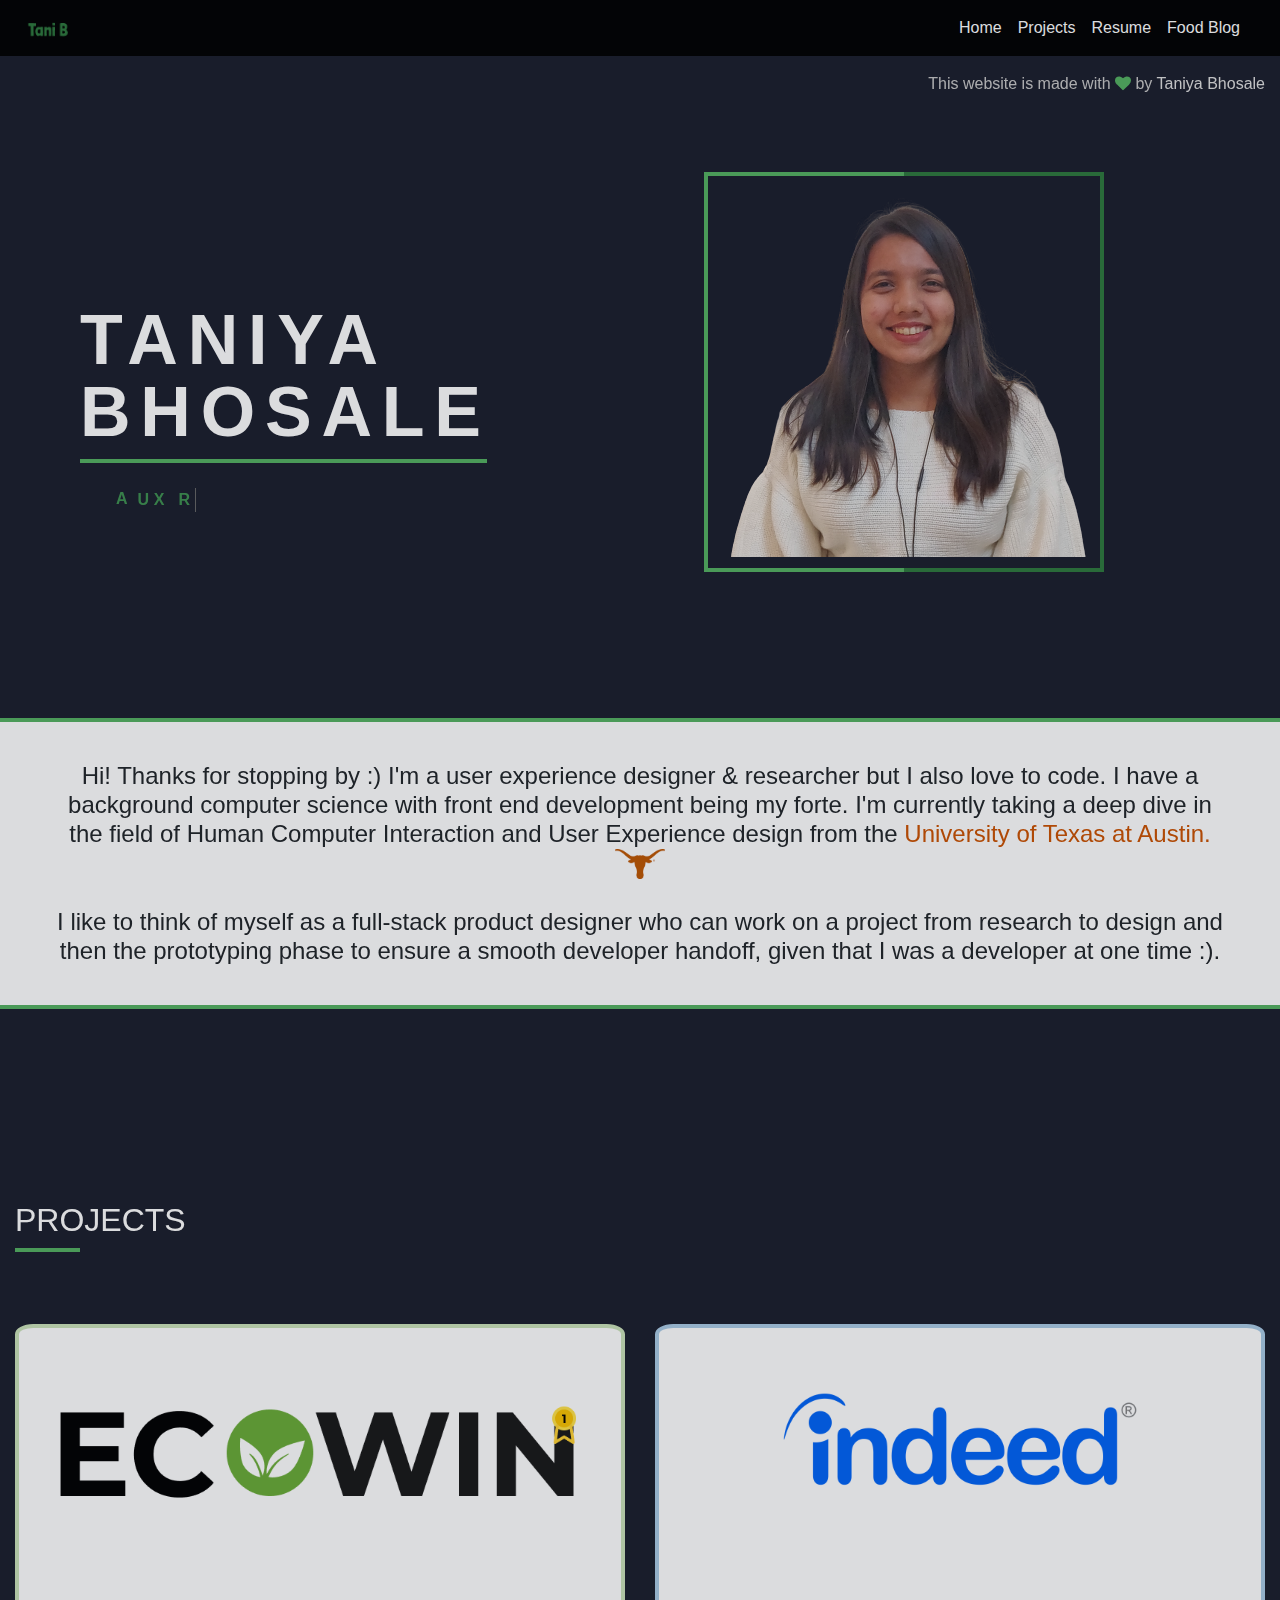
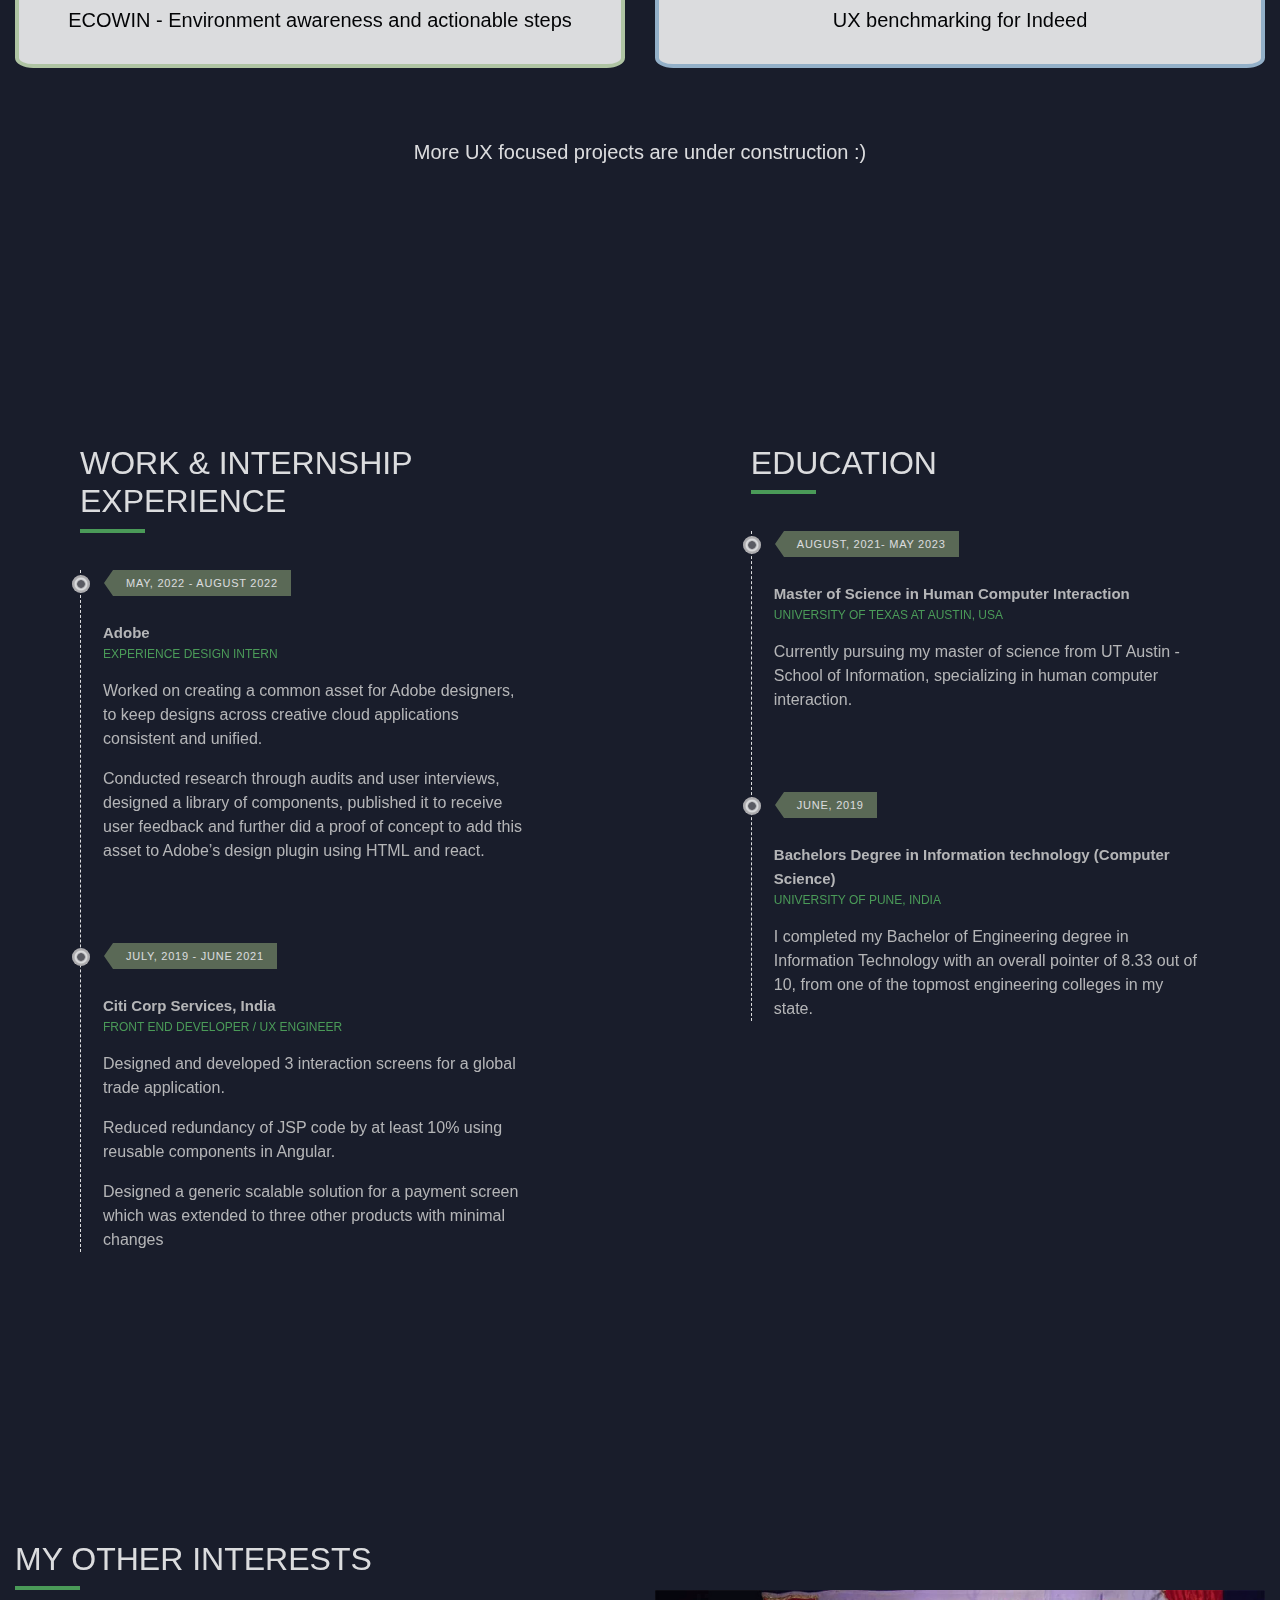
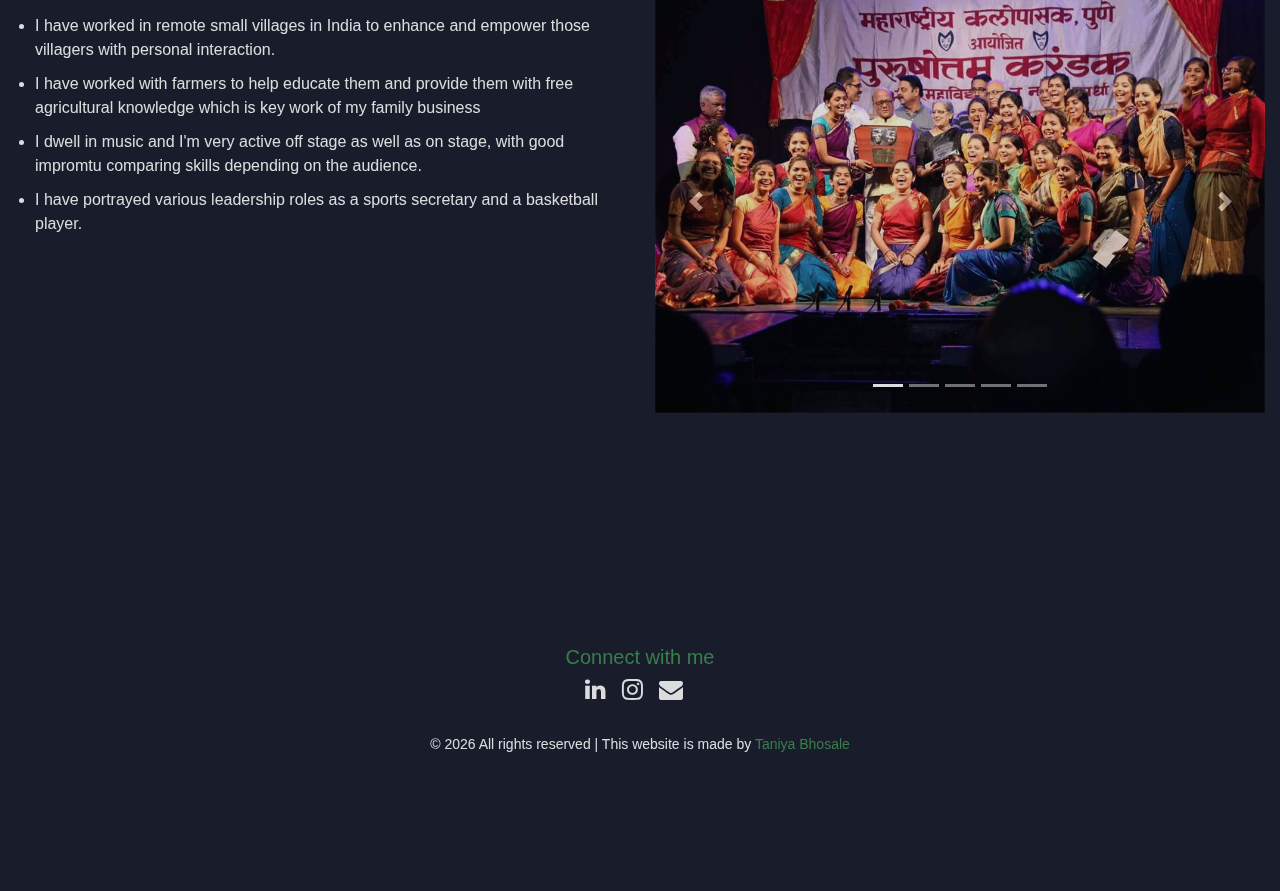
==== commit ea79f8a8: "changing links" ====
--- a/index.html
+++ b/index.html
@@ -36,7 +36,7 @@
 
 
   <nav class="navbar fixed-top navbar-expand-lg navbar-dark bg-nav-color ">
-    <a href="https://www.taniyabhosale.com"><img class="navbar-brand mr-auto mt-1 mt-lg-0" alt="Miss Taniya Bhosale"
+    <a href="https://taniya-bhosale.github.io/"><img class="navbar-brand mr-auto mt-1 mt-lg-0" alt="Miss Taniya Bhosale"
         height="40" src="FrameBrand.png" /></a>
 
     <div class="collapse navbar-collapse" id="navbarTogglerTbo">
